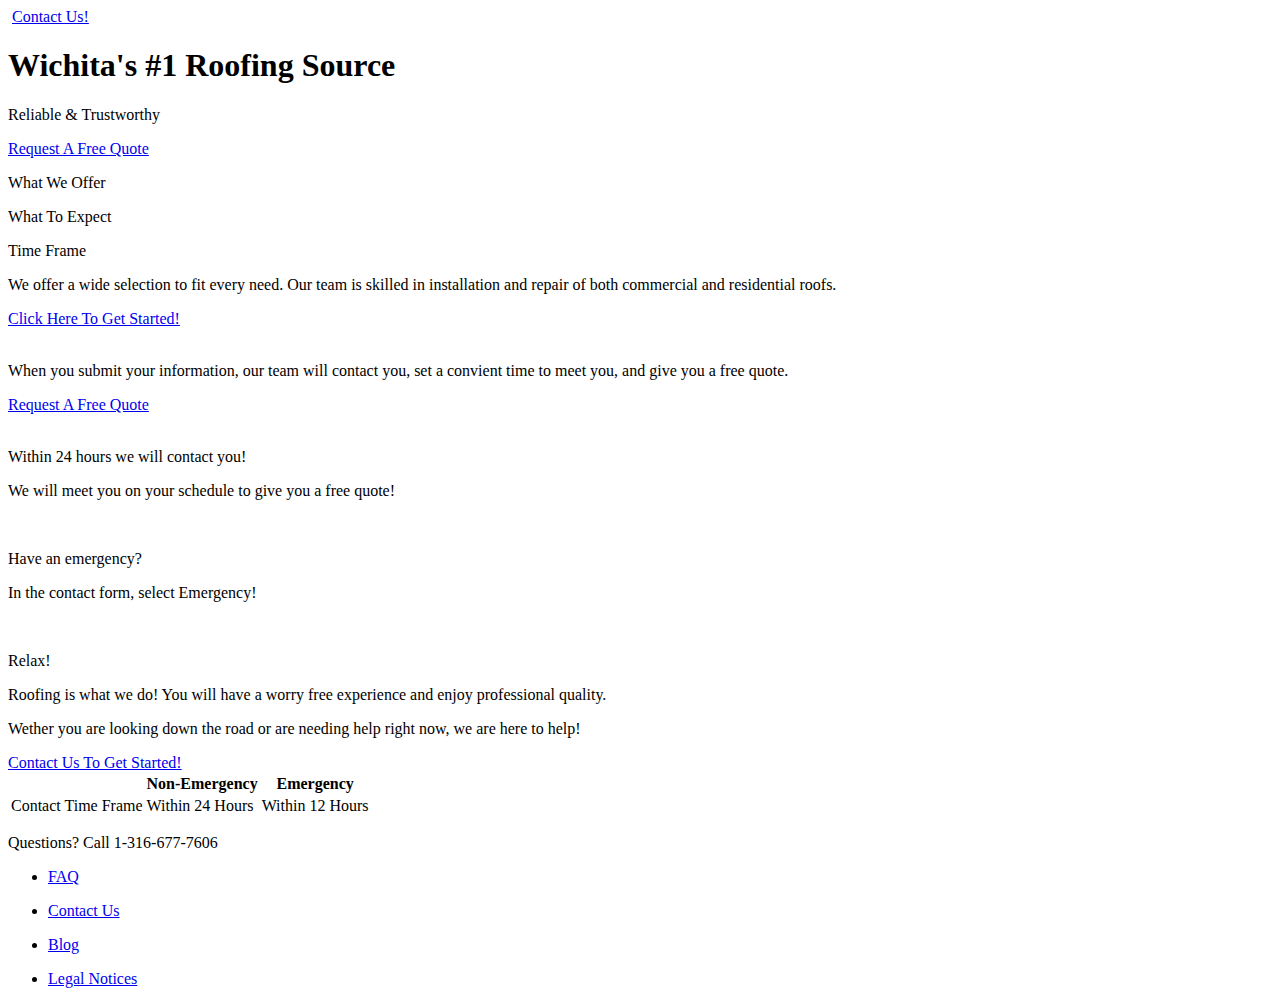
==== HTML/index.html @ 3c821f9f "Please enter the commit message for your changes. Lines starting  with '#' will be ignored, and an e" ====
<!DOCTYPE html>
<html lang="en">
  <head>
    <meta charset="UTF-8" />
    <meta name="viewport" content="width=device-width, initial-scale=1.0" />
    <link rel="stylesheet" href="style.css" />
    <title>Wichita's #1 Trusted Roofing Source</title>
  </head>
  <body>
    <header class="showcase">
      <div class="showcase-top">
        <img src="./wichita-roofing.png" alt="" />
        <a href="contact.html" class="btn btn-rounded">Contact Us!</a>
      </div>
      <div class="showcase-content">
        <h1>Wichita's #1 Roofing Source</h1>
        <p>Reliable & Trustworthy</p>
        <a href="contact.html" class="btn btn-xl"
          >Request A Free Quote <i class="fas fa-chevron-right btn-icon"></i
        ></a>
      </div>
    </header>
    <section class="tabs">
      <div class="container">
        <div id="tab-1" class="tab-item tab-border">
          <i class="fas fa-door-open fa-3x"></i>
          <p class="hide-sm">What We Offer</p>
        </div>
        <div id="tab-2" class="tab-item">
          <i class="fas fa-tablet-alt fa-3x"></i>
          <p class="hide-sm">What To Expect</p>
        </div>
        <div id="tab-3" class="tab-item">
          <i class="fas fa-tags fa-3x"></i>
          <p class="hide-sm">Time Frame</p>
        </div>
      </div>
    </section>

    <section class="tab-content">
      <div class="container">
        <!-- Tab Content 1 -->
        <div id="tab-1-content" class="tab-content-item show">
          <div class="tab-1-content-inner">
            <div>
              <p class="text-lg">
                We offer a wide selection to fit every need. Our team is skilled
                in installation and repair of both commercial and residential
                roofs.
              </p>
              <a href="contact.html" class="btn btn-lg"
                >Click Here To Get Started!</a
              >
            </div>
            <img src="workingRoof.jpg" alt="" />
          </div>
        </div>

        <!-- Tab Content 2 -->
        <div id="tab-2-content" class="tab-content-item">
          <div class="tab-2-content-top">
            <p class="text-lg">
              When you submit your information, our team will contact you, set a
              convient time to meet you, and give you a free quote.
            </p>
            <a href="contact.html" class="btn btn-lg">Request A Free Quote</a>
          </div>
          <div class="tab-2-content-bottom">
            <div>
              <img src="window.jpg" alt="" />
              <p class="text-md">Within 24 hours we will contact you!</p>
              <p class="text-dark">
                We will meet you on your schedule to give you a free quote!
              </p>
            </div>
            <div>
              <img src="water_leak.jpg" alt="" />
              <p class="text-md">Have an emergency?</p>
              <p class="text-dark">In the contact form, select Emergency!</p>
            </div>
            <div>
              <img src="relax.jpg" alt="" />
              <p class="text-md">Relax!</p>
              <p class="text-dark">
                Roofing is what we do! You will have a worry free experience and
                enjoy professional quality.
              </p>
            </div>
          </div>
        </div>

        <!-- Tab Content 3 -->
        <div id="tab-3-content" class="tab-content-item">
          <div class="text-center">
            <p class="text-lg">
              Wether you are looking down the road or are needing help right
              now, we are here to help!
            </p>
            <a href="contact.html" class="btn btn-lg"
              >Contact Us To Get Started!</a
            >
          </div>

          <table class="table">
            <thead>
              <tr>
                <th></th>
                <th>Non-Emergency</th>
                <th>Emergency</th>
              </tr>
            </thead>
            <tbody>
              <tr>
                <td>Contact Time Frame</td>
                <td>Within 24 Hours</td>
                <td>Within 12 Hours</td>
              </tr>
            </tbody>
          </table>
        </div>
      </div>
    </section>

    <footer class="footer">
      <p>Questions? Call 1-316-677-7606</p>
      <div class="footer-cols">
        <ul>
          <li><a href="#">FAQ</a></li>
        </ul>
        <ul>
          <li><a href="#">Contact Us</a></li>
        </ul>
        <ul>
          <li><a href="#">Blog</a></li>
        </ul>
        <ul>
          <li><a href="#">Legal Notices</a></li>
        </ul>
      </div>
    </footer>
    <script src="./script.js"></script>
  </body>
</html>
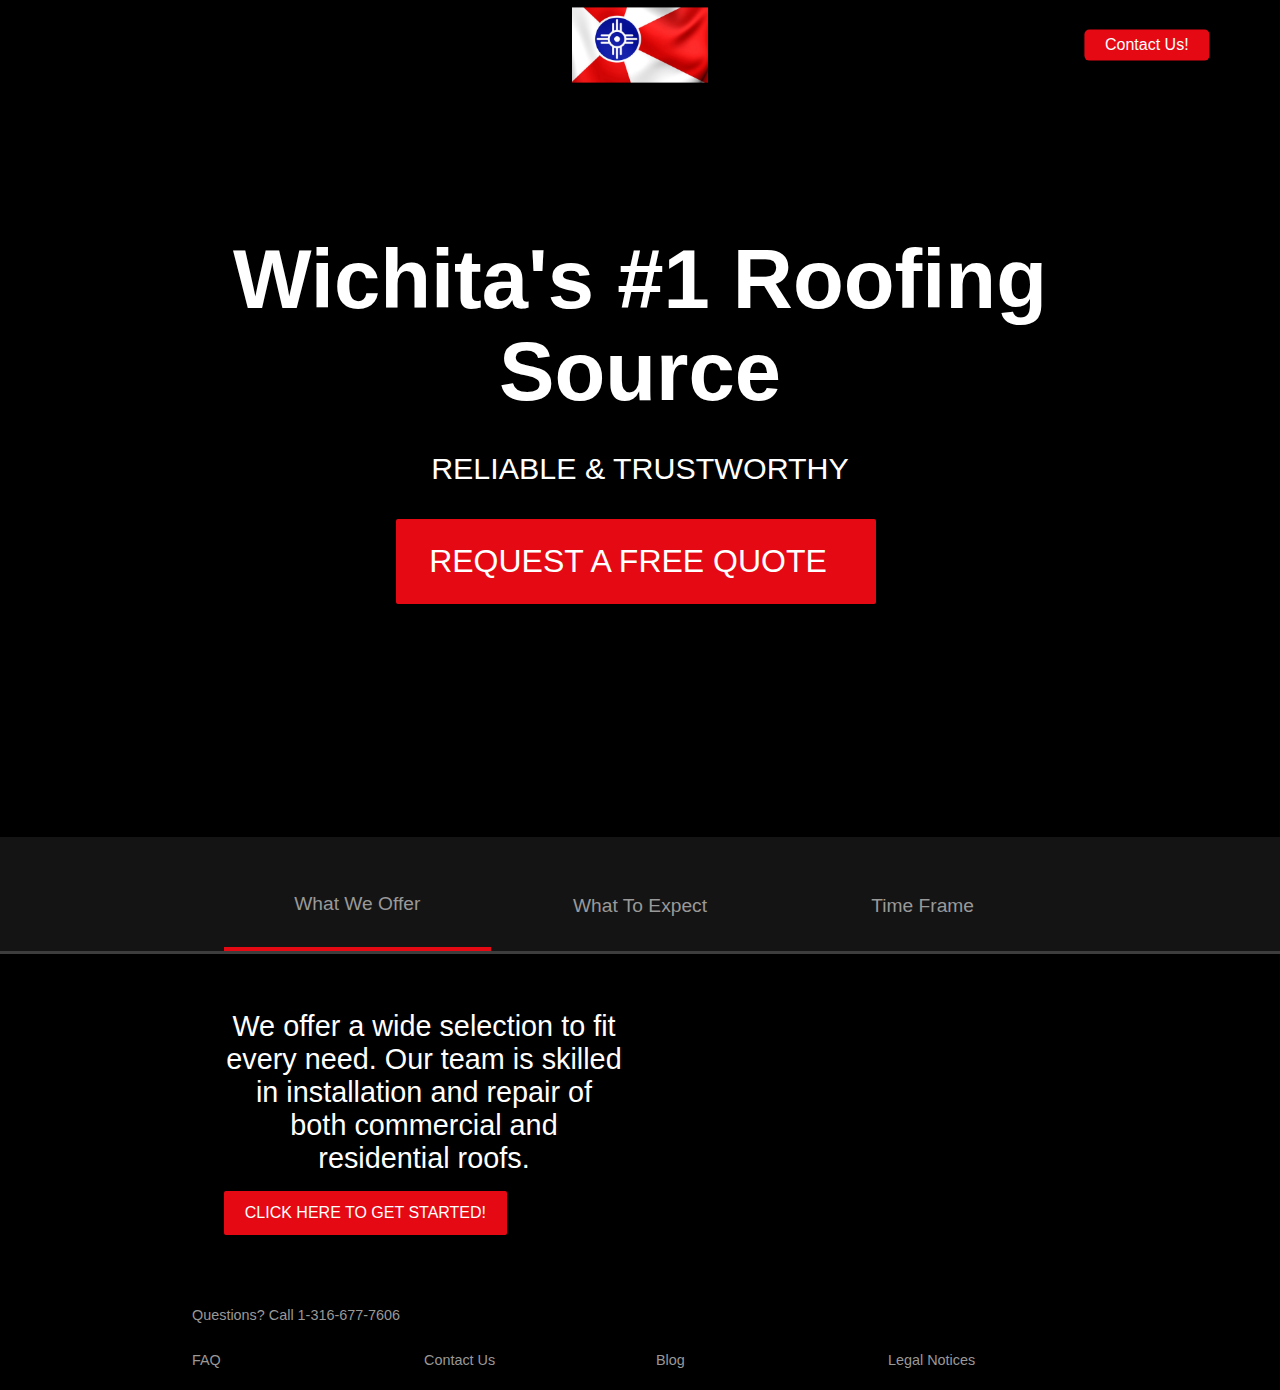
==== commit fe3b1bec: "Please enter the commit message for your changes. Lines starting  with '#' will be ignored, and an e" ====
--- a/HTML/index.html
+++ b/HTML/index.html
@@ -3,13 +3,13 @@
   <head>
     <meta charset="UTF-8" />
     <meta name="viewport" content="width=device-width, initial-scale=1.0" />
-    <link rel="stylesheet" href="style.css" />
+    <link rel="stylesheet" href="../CSS/style.css" />
     <title>Wichita's #1 Trusted Roofing Source</title>
   </head>
   <body>
     <header class="showcase">
       <div class="showcase-top">
-        <img src="./wichita-roofing.png" alt="" />
+        <img src="../Pictures/wichita-roofing.png" alt="Wichita" />
         <a href="contact.html" class="btn btn-rounded">Contact Us!</a>
       </div>
       <div class="showcase-content">
@@ -52,7 +52,7 @@
                 >Click Here To Get Started!</a
               >
             </div>
-            <img src="workingRoof.jpg" alt="" />
+            <img src="../Pictures/workingRoof.jpg" alt="" />
           </div>
         </div>
 
@@ -61,28 +61,28 @@
           <div class="tab-2-content-top">
             <p class="text-lg">
               When you submit your information, our team will contact you, set a
-              convient time to meet you, and give you a free quote.
+              convenient time to meet you, and give you a free quote.
             </p>
             <a href="contact.html" class="btn btn-lg">Request A Free Quote</a>
           </div>
           <div class="tab-2-content-bottom">
             <div>
-              <img src="window.jpg" alt="" />
+              <img src="../Pictures/window.jpg" alt="" />
               <p class="text-md">Within 24 hours we will contact you!</p>
               <p class="text-dark">
                 We will meet you on your schedule to give you a free quote!
               </p>
             </div>
             <div>
-              <img src="water_leak.jpg" alt="" />
+              <img src="../Pictures/water_leak.jpg" alt="" />
               <p class="text-md">Have an emergency?</p>
               <p class="text-dark">In the contact form, select Emergency!</p>
             </div>
             <div>
-              <img src="relax.jpg" alt="" />
+              <img src="../Pictures/relax.jpg" alt="" />
               <p class="text-md">Relax!</p>
               <p class="text-dark">
-                Roofing is what we do! You will have a worry free experience and
+                Roofing is what we do! You will have a worry-free experience and
                 enjoy professional quality.
               </p>
             </div>
@@ -93,7 +93,7 @@
         <div id="tab-3-content" class="tab-content-item">
           <div class="text-center">
             <p class="text-lg">
-              Wether you are looking down the road or are needing help right
+              Whether you are looking down the road or are needing help right
               now, we are here to help!
             </p>
             <a href="contact.html" class="btn btn-lg"
@@ -138,6 +138,28 @@
         </ul>
       </div>
     </footer>
-    <script src="./script.js"></script>
+    <script src="../JS/script.js"></script>
+    <script>
+      document.addEventListener("DOMContentLoaded", function () {
+        // Get all tab items
+        const tabs = document.querySelectorAll(".tab-item");
+        // Get all tab contents
+        const tabContents = document.querySelectorAll(".tab-content-item");
+
+        tabs.forEach((tab) => {
+          tab.addEventListener("click", function () {
+            // Remove 'tab-border' class from all tabs
+            tabs.forEach((item) => item.classList.remove("tab-border"));
+            // Hide all tab contents
+            tabContents.forEach((content) => content.classList.remove("show"));
+
+            // Add 'tab-border' class to clicked tab
+            tab.classList.add("tab-border");
+            // Show corresponding tab content
+            document.querySelector(`#${this.id}-content`).classList.add("show");
+          });
+        });
+      });
+    </script>
   </body>
 </html>
--- a/CSS/style.css
+++ b/CSS/style.css
@@ -0,0 +1,516 @@
+/* Global Styles */
+:root {
+  --primary-color: #e50914;
+  --dark-color: #141414;
+  --light-color: #f4f4f4;
+}
+
+* {
+  box-sizing: border-box;
+  margin: 0;
+  padding: 0;
+}
+
+body {
+  font-family: "Arial", sans-serif;
+  -webkit-font-smoothing: antialiased;
+  background: #000;
+  color: #999;
+}
+
+ul {
+  list-style: none;
+}
+
+h1,
+h2,
+h3,
+h4 {
+  color: #fff;
+}
+
+a {
+  color: #fff;
+  text-decoration: none;
+}
+
+p {
+  margin: 0.5rem 0;
+}
+
+img {
+  width: 100%;
+}
+
+.showcase {
+  width: 100%;
+  height: 93vh;
+  position: relative;
+  background: url("https://www.wichita.gov/ImageRepository/Document?documentID=89")
+    no-repeat center center/cover;
+}
+
+.showcase::after {
+  content: "";
+  position: absolute;
+  top: 0;
+  left: 0;
+  width: 100%;
+  height: 100%;
+  z-index: 1;
+  background: rgba(0, 0, 0, 0.6);
+  box-shadow: inset 120px 100px 250px #000000, inset -120px -100px 250px #000000;
+}
+
+.showcase-top {
+  position: relative;
+  z-index: 2;
+  height: 90px;
+}
+
+.showcase-top img {
+  width: 170px;
+  position: absolute;
+  top: 50%;
+  left: 50%;
+  transform: translate(-50%, -50%);
+  margin-left: 0;
+}
+
+.showcase-top a {
+  position: absolute;
+  top: 50%;
+  right: 0;
+  transform: translate(-50%, -50%);
+}
+
+.showcase-content {
+  position: relative;
+  z-index: 2;
+  width: 65%;
+  margin: auto;
+  display: flex;
+  flex-direction: column;
+  justify-content: center;
+  align-items: center;
+  text-align: center;
+  margin-top: 9rem;
+}
+
+.showcase-content h1 {
+  font-weight: 700;
+  font-size: 5.2rem;
+  line-height: 1.1;
+  margin: 0 0 2rem;
+}
+
+.showcase-content p {
+  text-transform: uppercase;
+  color: #fff;
+  font-weight: 400;
+  font-size: 1.9rem;
+  line-height: 1.25;
+  margin: 0 0 2rem;
+}
+
+/* Tabs */
+.tabs {
+  background: var(--dark-color);
+  padding-top: 1rem;
+  border-bottom: 3px solid #3d3d3d;
+  border-right: none;
+}
+
+.tabs .container {
+  display: grid;
+  grid-template-columns: repeat(3, 1fr);
+  grid-gap: 1rem;
+  align-items: center;
+  justify-content: center;
+  text-align: center;
+}
+
+.tabs p {
+  font-size: 1.2rem;
+  padding-top: 0.5rem;
+}
+
+.tabs .container > div {
+  padding: 1.5rem 0;
+}
+
+.tabs .container > div:hover {
+  color: #fff;
+  cursor: pointer;
+}
+
+.tab-border {
+  border-bottom: var(--primary-color) 4px solid;
+}
+
+/* Tab Content */
+.tab-content {
+  padding: 3rem 0;
+  background: #000;
+  color: #fff;
+}
+
+/* Hide initial content */
+#tab-1-content,
+#tab-2-content,
+#tab-3-content {
+  display: none;
+  opacity: 0;
+}
+
+.show {
+  display: block !important;
+  opacity: 1 !important;
+  transition: all 1000 ease-in;
+}
+
+#tab-1-content .tab-1-content-inner {
+  display: grid;
+  grid-template-columns: repeat(2, 1fr);
+  grid-gap: 2rem;
+  align-items: center;
+  justify-content: center;
+}
+
+#tab-2-content .tab-2-content-top {
+  display: grid;
+  grid-template-columns: 2fr 1fr;
+  grid-gap: 1rem;
+  justify-content: center;
+  align-items: center;
+}
+
+#tab-2-content .tab-2-content-bottom {
+  margin-top: 2rem;
+  display: grid;
+  grid-template-columns: repeat(3, 1fr);
+  grid-gap: 2rem;
+  text-align: center;
+  min-height: 300px;
+}
+
+#tab-2-content .tab-2-content-bottom img {
+  width: 100%;
+  height: 100%;
+  object-fit: cover;
+  max-height: 200px;
+}
+
+.table {
+  width: 100%;
+  margin-top: 2rem;
+  border-collapse: collapse;
+  border-spacing: 0;
+}
+
+.table thead th {
+  text-transform: uppercase;
+  padding: 0.8rem;
+}
+
+.table tbody {
+  display: table-row-group;
+  vertical-align: middle;
+  border-color: inherit;
+}
+
+.table tbody tr td {
+  color: #999;
+  padding: 0.8rem 1.2rem;
+  text-align: center;
+}
+
+.table tbody tr td:first-child {
+  text-align: left;
+}
+
+.table tbody tr:nth-child(odd) {
+  background: #222;
+}
+
+.footer {
+  max-width: 70%;
+  margin: 1rem auto;
+  overflow: auto;
+}
+
+.footer,
+.footer a {
+  color: #999;
+  font-size: 0.9rem;
+}
+
+.footer p {
+  margin-bottom: 1.5rem;
+}
+
+.footer .footer-cols {
+  display: grid;
+  grid-template-columns: repeat(4, 1fr);
+  grid-gap: 2rem;
+}
+
+.footer li {
+  line-height: 1.9;
+}
+
+.footer .lang-select {
+  margin-top: 2rem;
+  color: #999;
+  background-color: #000;
+  background-image: none;
+  border: 1px solid #333;
+  padding: 1rem 1.2rem;
+  border-radius: 5px;
+}
+
+/* Container */
+.container {
+  max-width: 70%;
+  margin: auto;
+  overflow: hidden;
+  padding: 0 2rem;
+}
+
+/* Text Styles */
+.text-xl {
+  font-size: 2rem;
+}
+
+.text-lg {
+  font-size: 1.8rem;
+  margin-bottom: 1rem;
+  text-align: center;
+}
+
+.text-md {
+  margin-bottom: 1.5rem;
+  font-size: 1.2rem;
+}
+
+.text-center {
+  text-align: center;
+}
+
+.text-dark {
+  color: #999;
+}
+
+/* For small devices (phones, less than 600px) */
+@media (max-width: 599px) {
+  .text-dark {
+    font-size: 14px;
+  }
+}
+
+/* For medium devices (tablets, 600px and up) */
+@media (min-width: 600px) and (max-width: 1023px) {
+  .text-dark {
+    font-size: 18px;
+  }
+}
+
+/* For large devices (desktops, 1024px and up) */
+@media (min-width: 1024px) {
+  .text-dark {
+    font-size: 20px;
+  }
+}
+
+/* Buttons */
+.btn {
+  display: inline-block;
+  background: var(--primary-color);
+  color: #fff;
+  padding: 0.4rem 1.3rem;
+  font-size: 1rem;
+  text-align: center;
+  border: none;
+  cursor: pointer;
+  margin-right: 0.5rem;
+  transition: opacity 0.2s ease-in;
+  outline: none;
+  box-shadow: 0 1px 0 rgba(0, 0, 0, 0.45);
+  border-radius: 2px;
+}
+
+.btn:hover {
+  opacity: 0.9;
+}
+
+.btn-rounded {
+  border-radius: 5px;
+}
+
+.btn-xl {
+  font-size: 2rem;
+  padding: 1.5rem 2.1rem;
+  text-transform: uppercase;
+}
+
+.btn-lg {
+  font-size: 1rem;
+  padding: 0.8rem 1.3rem;
+  text-transform: uppercase;
+}
+
+.btn-icon {
+  margin-left: 1rem;
+}
+
+@media (max-width: 960px) {
+  .showcase {
+    height: 70vh;
+  }
+
+  .hide-sm {
+    display: none;
+  }
+
+  .showcase-top img {
+    top: 30%;
+    left: 5%;
+    transform: translate(0);
+  }
+
+  .showcase-content h1 {
+    font-size: 3.7rem;
+    line-height: 1;
+  }
+
+  .showcase-content p {
+    font-size: 1.5rem;
+  }
+
+  .footer .footer-cols {
+    grid-template-columns: repeat(2, 1fr);
+  }
+
+  .btn-xl {
+    font-size: 1.5rem;
+    padding: 1.4rem 2rem;
+    text-transform: uppercase;
+  }
+
+  .text-xl {
+    font-size: 1.5rem;
+  }
+
+  .text-lg {
+    font-size: 1.3rem;
+    margin-bottom: 1rem;
+  }
+
+  .text-md {
+    margin-bottom: 1rem;
+    font-size: 1.2rem;
+  }
+}
+
+@media (max-width: 700px) {
+  .showcase::after {
+    background: rgba(0, 0, 0, 0.6);
+    box-shadow: inset 80px 80px 150px #000000, inset -80px -80px 150px #000000;
+  }
+
+  .showcase-content h1 {
+    font-size: 2.5rem;
+    line-height: 1;
+  }
+
+  .showcase-content p {
+    font-size: 1rem;
+  }
+
+  #tab-1-content .tab-1-content-inner {
+    grid-template-columns: 1fr;
+    text-align: center;
+  }
+
+  #tab-2-content .tab-2-content-top {
+    display: block;
+    text-align: center;
+  }
+
+  #tab-2-content .tab-2-content-bottom {
+    margin-top: 2rem;
+    display: grid;
+    grid-template-columns: 1fr;
+    grid-gap: 2rem;
+    text-align: center;
+  }
+
+  .btn-xl {
+    font-size: 1rem;
+    padding: 1.2rem 1.6rem;
+    text-transform: uppercase;
+  }
+}
+
+@media (max-height: 600px) {
+  .showcase-content {
+    margin-top: 3rem;
+  }
+}
+
+/* Form Styles */
+.form {
+  width: 100%;
+  max-width: 500px; /* Increased max-width for larger forms */
+  margin: 0 auto; /* Center form horizontally */
+  text-align: center; /* Center align text and form fields */
+}
+
+.form-group {
+  margin-bottom: 1.5rem;
+  display: flex;
+  flex-direction: column;
+  align-items: center; /* Center-align items within form group */
+}
+
+.form-group label {
+  display: block;
+  font-size: 1.2rem;
+  margin-bottom: 0.5rem;
+  color: #fff;
+}
+
+.form-group input,
+.form-group textarea,
+.form-group select {
+  width: 300%; /* Set input fields to be three times as wide as the container */
+  max-width: none; /* Remove previous max-width restriction */
+  padding: 0.8rem;
+  font-size: 1rem;
+  border: 1px solid #000000;
+  background-color: #ffffff;
+  border-radius: 5px;
+  box-sizing: border-box; /* Ensure padding and border are included in the width */
+}
+
+.form-group textarea {
+  resize: vertical;
+}
+
+.form button {
+  display: block;
+  width: 100%;
+  max-width: 500px; /* Match button width with form fields */
+  padding: 0.8rem;
+  font-size: 1.2rem;
+  background-color: var(--primary-color);
+  color: #fff;
+  border: none;
+  border-radius: 5px;
+  cursor: pointer;
+  margin-top: 1rem; /* Space above the button */
+}
+
+.form button:hover {
+  background-color: #c1071f; /* Adjust hover color */
+}
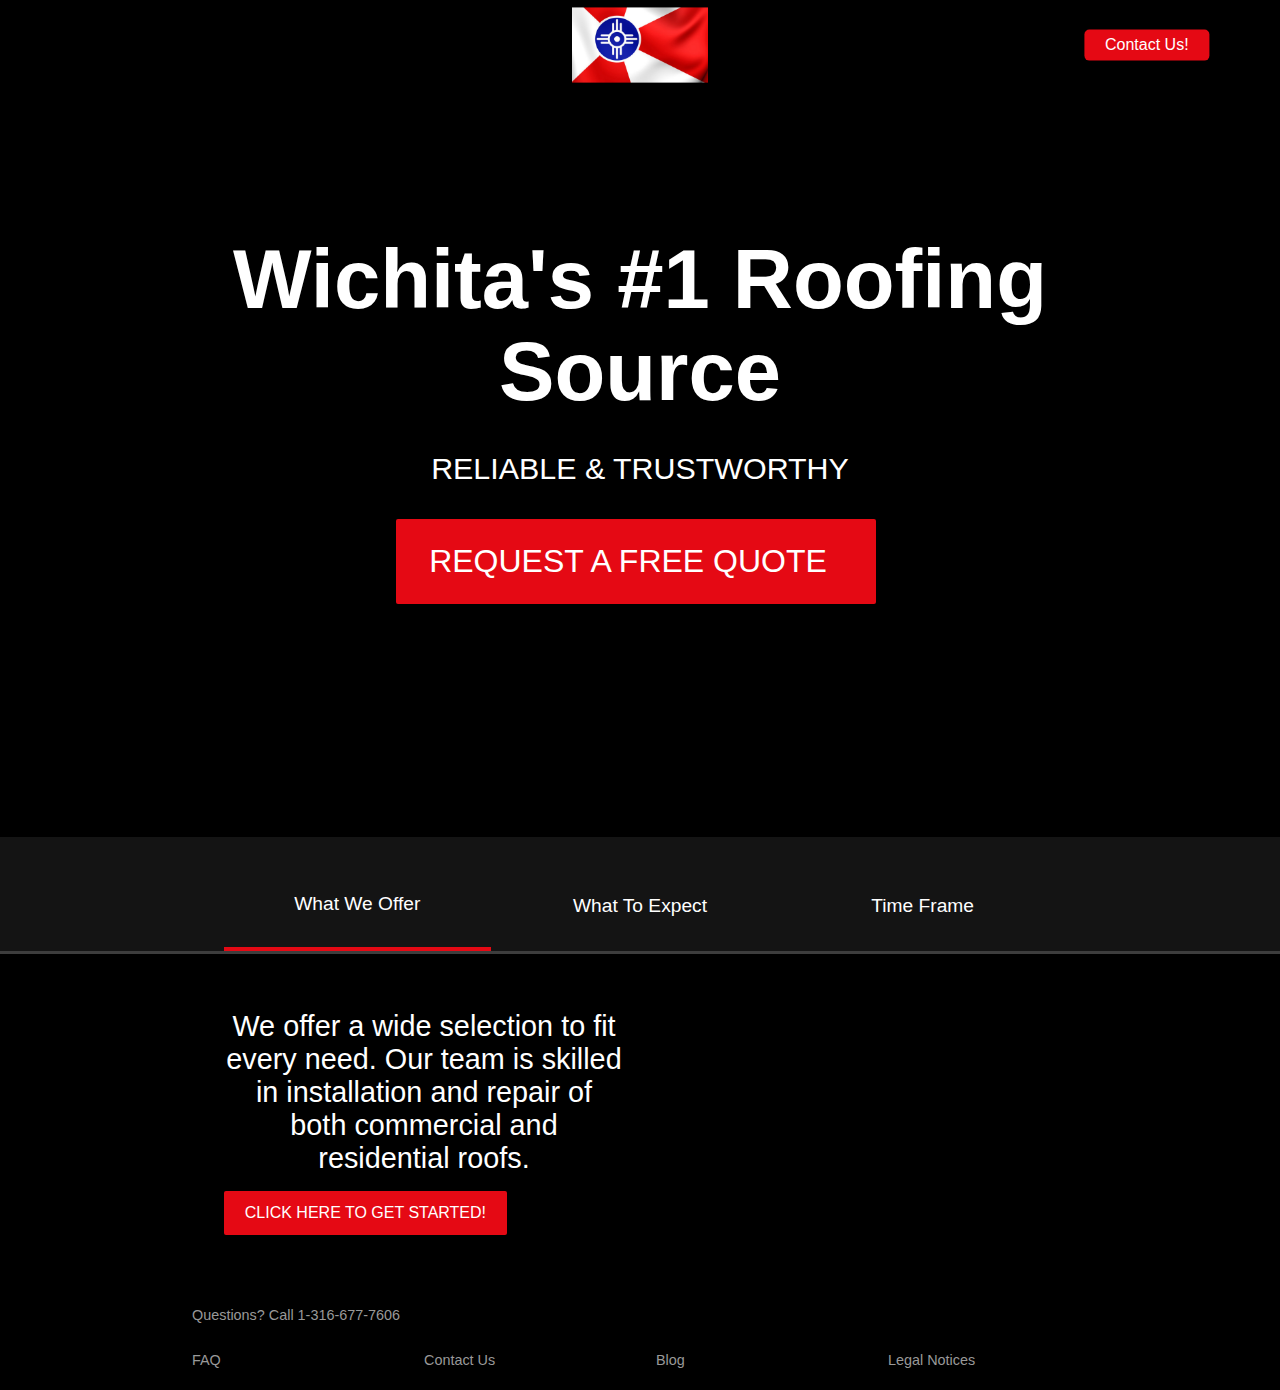
==== commit 7d0f5000: "More Changes so mobile is looking better. Still more work that needs to be done. The tabs were still" ====
--- a/HTML/index.html
+++ b/HTML/index.html
@@ -10,12 +10,12 @@
     <header class="showcase">
       <div class="showcase-top">
         <img src="../Pictures/wichita-roofing.png" alt="Wichita" />
-        <a href="contact.html" class="btn btn-rounded">Contact Us!</a>
+        <a href="../HTML/contact.html" class="btn btn-rounded">Contact Us!</a>
       </div>
       <div class="showcase-content">
         <h1>Wichita's #1 Roofing Source</h1>
         <p>Reliable & Trustworthy</p>
-        <a href="contact.html" class="btn btn-xl"
+        <a href="../HTML/contact.html" class="btn btn-xl"
           >Request A Free Quote <i class="fas fa-chevron-right btn-icon"></i
         ></a>
       </div>
@@ -24,15 +24,15 @@
       <div class="container">
         <div id="tab-1" class="tab-item tab-border">
           <i class="fas fa-door-open fa-3x"></i>
-          <p class="hide-sm">What We Offer</p>
+          <p>What We Offer</p>
         </div>
         <div id="tab-2" class="tab-item">
           <i class="fas fa-tablet-alt fa-3x"></i>
-          <p class="hide-sm">What To Expect</p>
+          <p>What To Expect</p>
         </div>
         <div id="tab-3" class="tab-item">
           <i class="fas fa-tags fa-3x"></i>
-          <p class="hide-sm">Time Frame</p>
+          <p>Time Frame</p>
         </div>
       </div>
     </section>
@@ -48,7 +48,7 @@
                 in installation and repair of both commercial and residential
                 roofs.
               </p>
-              <a href="contact.html" class="btn btn-lg"
+              <a href="../HTML/contact.html" class="btn btn-lg"
                 >Click Here To Get Started!</a
               >
             </div>
@@ -128,10 +128,10 @@
           <li><a href="#">FAQ</a></li>
         </ul>
         <ul>
-          <li><a href="#">Contact Us</a></li>
+          <li><a href="../HTML/contact.html">Contact Us</a></li>
         </ul>
         <ul>
-          <li><a href="#">Blog</a></li>
+          <li><a href="../HTML/blog.html">Blog</a></li>
         </ul>
         <ul>
           <li><a href="#">Legal Notices</a></li>
--- a/CSS/style.css
+++ b/CSS/style.css
@@ -133,6 +133,7 @@
 .tabs p {
   font-size: 1.2rem;
   padding-top: 0.5rem;
+  color: #fff;
 }
 
 .tabs .container > div {
@@ -351,12 +352,16 @@
   font-size: 2rem;
   padding: 1.5rem 2.1rem;
   text-transform: uppercase;
+  background: var(--primary-color); /* Ensure red background */
+  color: #fff; /* White text */
 }
 
 .btn-lg {
   font-size: 1rem;
   padding: 0.8rem 1.3rem;
   text-transform: uppercase;
+  background: var(--primary-color); /* Ensure red background */
+  color: #fff; /* White text */
 }
 
 .btn-icon {
@@ -366,10 +371,6 @@
 @media (max-width: 960px) {
   .showcase {
     height: 70vh;
-  }
-
-  .hide-sm {
-    display: none;
   }
 
   .showcase-top img {
@@ -395,6 +396,8 @@
     font-size: 1.5rem;
     padding: 1.4rem 2rem;
     text-transform: uppercase;
+    background: var(--primary-color); /* Ensure red background */
+    color: #fff; /* White text */
   }
 
   .text-xl {
@@ -449,6 +452,8 @@
     font-size: 1rem;
     padding: 1.2rem 1.6rem;
     text-transform: uppercase;
+    background: var(--primary-color); /* Ensure red background */
+    color: #fff; /* White text */
   }
 }
 
@@ -503,8 +508,8 @@
   max-width: 500px; /* Match button width with form fields */
   padding: 0.8rem;
   font-size: 1.2rem;
-  background-color: var(--primary-color);
-  color: #fff;
+  background-color: var(--primary-color); /* Ensure red background */
+  color: #fff; /* White text */
   border: none;
   border-radius: 5px;
   cursor: pointer;
@@ -514,3 +519,74 @@
 .form button:hover {
   background-color: #c1071f; /* Adjust hover color */
 }
+
+/* Blog Container */
+.blog-container {
+  max-width: 800px; /* Adjust as needed for your layout */
+  margin: 2rem auto; /* Center container and add vertical margin */
+  padding: 1.5rem; /* Add padding inside container */
+  background-color: #fff; /* White background for the blog posts */
+  border-radius: 8px; /* Rounded corners */
+  box-shadow: 0 4px 8px rgba(0, 0, 0, 0.1); /* Subtle shadow */
+}
+
+/* Blog Post */
+.blog-post {
+  margin-bottom: 2rem; /* Space between blog posts */
+  padding-bottom: 1.5rem; /* Space below each blog post */
+  border-bottom: 1px solid #ddd; /* Light border for separation */
+}
+
+/* Blog Title */
+.blog-post h2 {
+  font-size: 2rem; /* Larger font size for titles */
+  color: #333; /* Darker color for readability */
+  margin-bottom: 1rem; /* Space below the title */
+}
+
+/* Blog Date */
+.blog-post .date {
+  font-size: 0.9rem; /* Smaller font size for dates */
+  color: #888; /* Light gray for dates */
+  margin-bottom: 1rem; /* Space below the date */
+}
+
+/* Blog Content */
+.blog-post p {
+  line-height: 1.6; /* Increased line height for readability */
+  margin-bottom: 1.5rem; /* Space below paragraphs */
+  color: #333; /* Darker color for readability */
+}
+
+/* Blog Read More Button */
+.blog-post .read-more {
+  display: inline-block;
+  background-color: var(--primary-color); /* Primary color for button */
+  color: #fff;
+  padding: 0.6rem 1.2rem; /* Padding inside button */
+  font-size: 1rem;
+  border-radius: 5px; /* Rounded corners */
+  text-decoration: none; /* Remove underline */
+  transition: background-color 0.3s; /* Smooth background color transition */
+}
+
+.blog-post .read-more:hover {
+  background-color: #c1071f; /* Darker color on hover */
+}
+
+/* Blog Title for Responsive Layout */
+@media (max-width: 768px) {
+  .blog-post h2 {
+    font-size: 1.6rem; /* Adjust title size for smaller screens */
+  }
+}
+
+@media (max-width: 480px) {
+  .blog-container {
+    padding: 1rem; /* Adjust padding for smaller screens */
+  }
+
+  .blog-post h2 {
+    font-size: 1.4rem; /* Further adjust title size for very small screens */
+  }
+}
